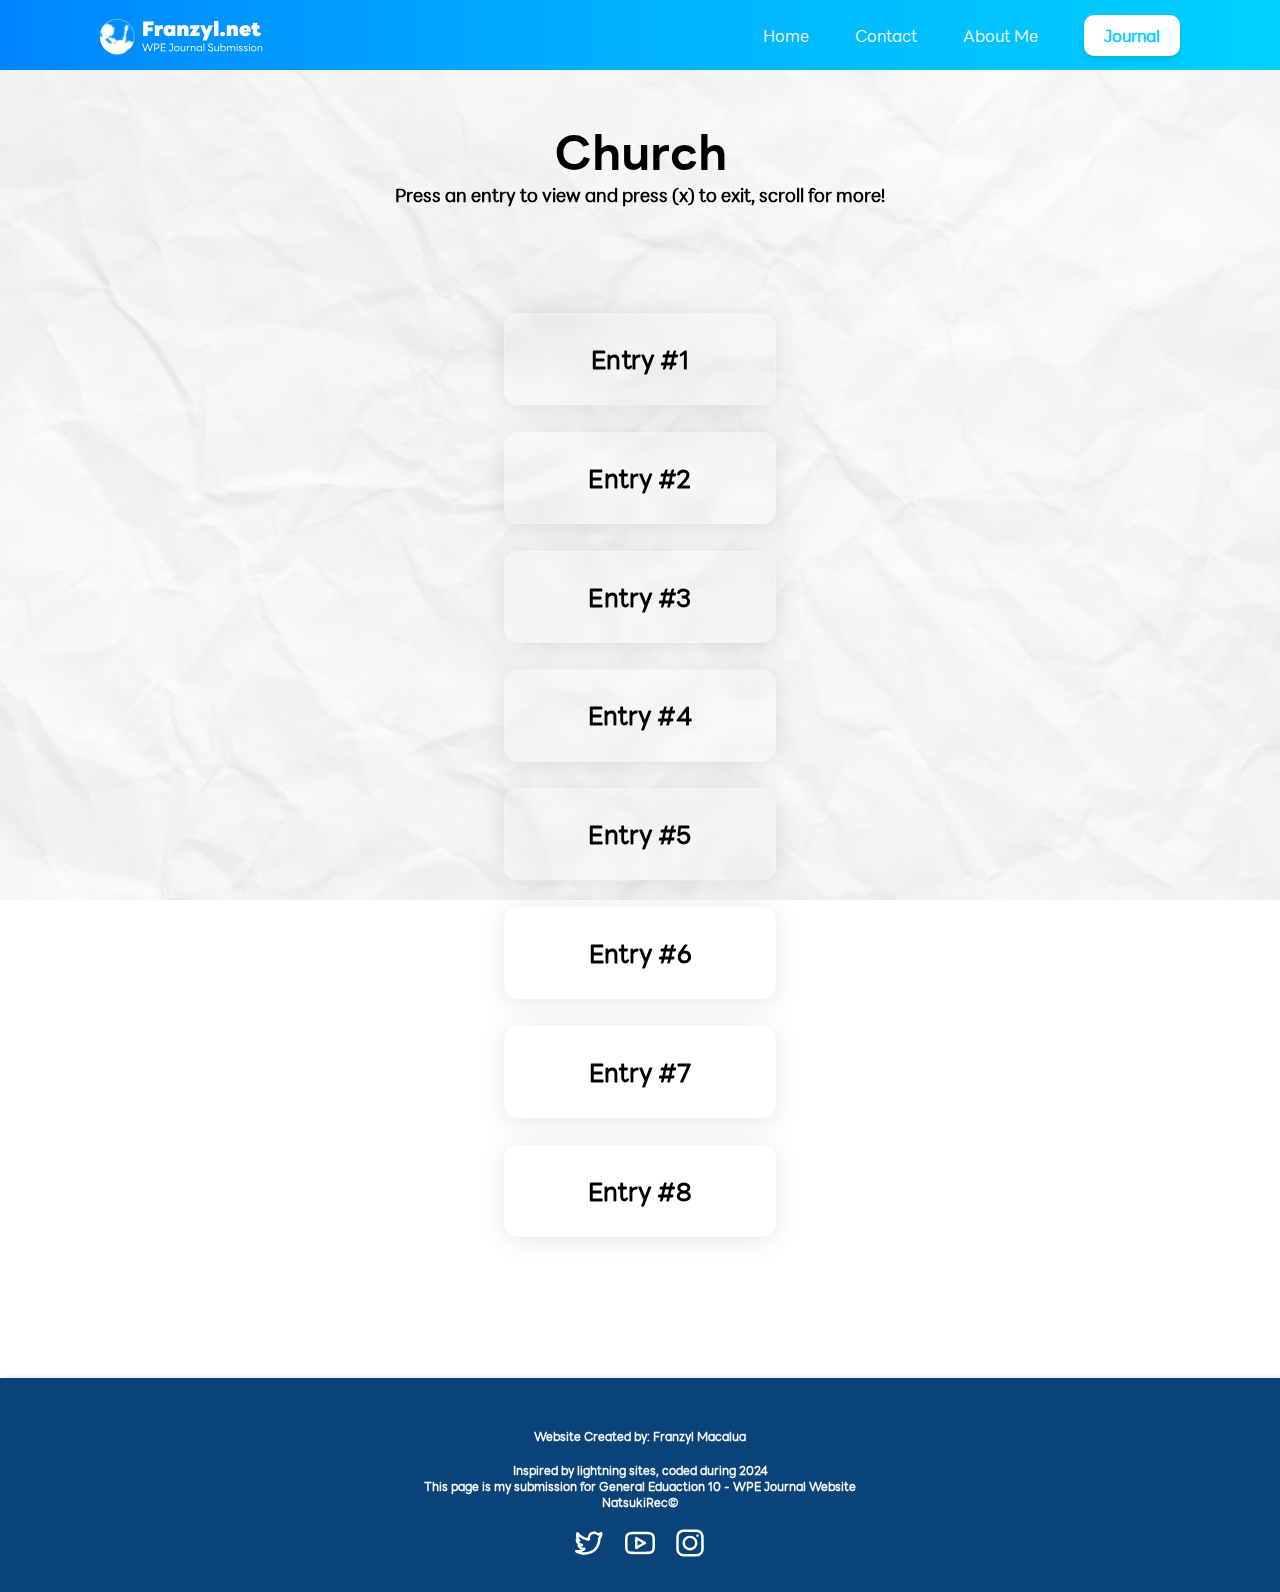
==== Church.html @ 6c52c8e4 "Add files via upload" ====
<!DOCTYPE html>
<html lang="en">
<html>
    <head>
        <meta charset="UTF-8">
        <meta name="viewport" content="width=device-width, initial-scale=1.0">
        <link rel="stylesheet" href="wpestyle.css">
        <title>
            WPE Journal of Franzyl
        </title>
        <link rel="icon" href="FranzylLogo.svg" type="image/svg" sizes="32x32">
    </head>
    <!-- Body editing starts here-->
    <body>
    <div id="root"></div> 
    <!-- Header Section-->
    <div class="header">
        <div class="inner_header">
          <div class="logo_container">
            <img src="FranzylWPElogo+text.svg" width="100%" height="100%" style="pointer-events: none; user-select: none; cursor: default;">
          </div>
          <div class="header_text">
            <a href="WPE Journal HTML.html" class="interactivebuttons"> Home </h5>
            <a href="#" class="interactivebuttons"> Contact </h5>
            <a href="ABOUT.html" class="interactivebuttons"> About Me </h5>
            <a href="#" class="button-style"> Journal </a>
        </div>
      </div>
    </div>
    <!-- Body -->
    <div class="main-content" id="bodyBG">
      <div style="display: block; margin-top: 50px; text-align: center; align-items: center;">
        <h1> Church </h1>
        <h3> Press an entry to view and press (x) to exit, scroll for more!</h3>
      </div>
      <div id="contentContainer">
        <div class="contentBox" id="contentBox1"> 
          <h2 id="contentBoxText1"> Entry #1 </h2>
        </div>
        <div class="contentBox" id="contentBox2"> 
          <h2 id="contentBoxText2"> Entry #2 </h2>
        </div>
        <div class="contentBox" id="contentBox3"> 
          <h2 id="contentBoxText3"> Entry #3 </h2>
        </div>
        <div class="contentBox" id="contentBox4"> 
          <h2 id="contentBoxText4"> Entry #4 </h2>
        </div>
        <div class="contentBox" id="contentBox5"> 
          <h2 id="contentBoxText5"> Entry #5 </h2>
        </div>
        <div class="contentBox" id="contentBox6"> 
          <h2 id="contentBoxText6"> Entry #6 </h2>
        </div>
        <div class="contentBox" id="contentBox7"> 
          <h2 id="contentBoxText7"> Entry #7 </h2>
        </div>
        <div class="contentBox" id="contentBox8"> 
          <h2 id="contentBoxText8"> Entry #8 </h2>
        </div>
      </div>
    </div>
     <!---Footer--->
    <section class="Footer"  style="padding: 50px 0 30px 0px;">
      <h6> Website Created by: Franzyl Macalua </h2>
      <br>
      <h6> Inspired by lightning sites, coded during 2024 </h6>
      <h6> This page is my submission for General Eduaction 10 - WPE Journal Website  </h6>
      <h6> NatsukiRec© </h6>
      <br>
      <div class="footer_logo">
        <a href="https://x.com/NatsukiFranz">
          <img src="twitter_svgrepo.com.svg" style="margin: auto; margin-left: 20px; height: 30px; width: auto; user-select: none;">
        </a>
        <a href="https://www.youtube.com/@franzylltheory">
          <img src="youtube_svgrepo.com.svg" style="margin: auto; margin:0 20px 0 20px; height: 30px; width: auto; user-select: none;">
        </a>
        <a href="https://www.instagram.com/producerfranzyll/">
          <img src="instagram_svgrepo.com.svg" style="margin: auto; margin-right: 20px; height: 30px; width: auto; user-select: none;">
        </a>
      </div>
    </section>
    <script src="churchScript.js"></script>
    <script>
  </script>
    </body>
</html>
---- wpestyle.css ----
@font-face {
    font-family: "LineSeedSansRegular";
    src: url(FONTS/LINESeedSans_W_Rg.eot); /* For IE */
    src: url(FONTS/LINESeedSans_W_Rg.woff2) format('woff2'), /* Modern Browsers */
         url(FONTS/LINESeedSans_W_Rg.woff) format('woff'), /* Most Browsers */
         url(FONTS/LINESeedSans_W_Rg.ttf) format('truetype'); /* Legacy Browsers */
}

@font-face {
    font-family: "LineSeedSansBold";
    src: url(FONTS/LINESeedSans_W_Bd.eot); /* For IE */
    src: url(FONTS/LINESeedSans_W_Bd.woff2) format('woff2'),
         url(FONTS/LINESeedSans_W_Bd.woff) format('woff'),
         url(FONTS/LINESeedSans_W_Bd.ttf) format('truetype');
}

@font-face {
    font-family: "LineSeedSansHe";
    src: url(FONTS/LINESeedSans_W_He.eot); /* For IE */
    src: url(FONTS/LINESeedSans_W_He.woff2) format('woff2'),
         url(FONTS/LINESeedSans_W_He.woff) format('woff'),
         url(FONTS/LINESeedSans_W_He.ttf) format('truetype');
}


#bodyBG::before {
    scale: 1; /* Remove scaling */
    content: "";
    position: fixed;
    top: 0;
    left: 0;
    right: 0;
    bottom: 0;
    background-image: url('paper_texture_by_evusha_d68dvv6-fullview.jpg');
    background-size: cover;
    background-position: center;
    backdrop-filter: blur(20px);
    -webkit-backdrop-filter: blur(20px);
    opacity: 0.4;
    z-index: -1;
    overflow: hidden; /* Hide excess */
}

.main_bodytype{
    margin: 50px 100px ;
    padding: 0 0px;
}

h1 {
    font-family: "LineSeedSansRegular";
}


*{ 
    margin: 0;
    padding: 0;
    list-style: none;
    text-decoration: none;
}

/* Spacings and stuff */

.header-wrapper {
    display: flex;
    align-items: center; /* Align the image and text vertically */
    justify-content: space-between; /* Ensures text and image are spaced out */
}

.header-wrapper img {
    margin-left: 50x; /* Space between the image and the text */
    width: 200px; /* Adjust width as needed */
    height: auto; /* Maintain aspect ratio */
}


.header{ 
    position: sticky;
    z-index: 100; /* Ensure it's above other elements when scrolling */
    top: 0; /* Stick the header to the top of the viewport */
    width: 100%;
    height: 70px;
    display: block;
    background: linear-gradient(to right, #0085FF, #00B2FF, #00D1FF);;
}

.inner_header {
max-width: 1600px; /* Set a max-width to control the size */
width: 100%;
height: 100%;
margin: 0 auto;
display: flex;
align-items: center;
padding: 0px 100px; /* This controls the left and right margins */
box-sizing: border-box; /* Ensure padding is included in the width calculation */
}

.header_text {
    flex-grow: 1; /* Allow the text to take up remaining space after the logo */
    display: flex;
    align-items: center;
    justify-content: flex-end; /* Align words to the right */
    gap: 46px; /* Set equal spacing between the words */
    margin-right: auto; /* Same as the left padding of .inner_header */
    box-sizing: border-box; /* Ensure padding/margin is included */
}

.logo_container {
    width: 180px;
    height: 100%;
    display: flex;
    align-items: center;
    justify-content: flex-start; /* Align logo to the left */
    margin-right: auto; /* Allow logo to take space but push .header_text to the right */
}

.Herostyle {
    display: block;
    text-align: center;
    align-items: center;
    justify-content: center;
    height: 350px;
    position: relative;
}
.Herostyle::before {
    content: "";
    position: absolute;
    top: 0;
    left: 0;
    width: 100%;
    height: 100%;
    background-image: url('PHOTOS/TryThisImage.png'); /* Replace with your image URL */
    background-size: cover;
    background-position: center;
    z-index: -1; /* Ensures the background stays behind the content */
}

.about_me_layout {
    padding: 100px 100px 100px 100px;
    margin: auto;
    height: auto;
}

.about_me_body {
    display: flex;

}

/* Global Settings */


h1 {
    font-family: "LineSeedSansBold";
    font-size: 48px;
}

h2 {
    font-family: "LineSeedSansRegular";
    font-size: 28px;
}

h3 {
    font-family: "LineSeedSansRegular";
    font-size: 18px;
}

h5 {
    font-family: "LineSeedSansRegular";
    font-size: 20px;
    color: #f7f7f7;
}

.interactivebuttons {
    font-family: "LineSeedSansRegular";
    font-size: 16px;
    color: #f7f7f7;
}

.interactivebuttons:hover {
    font-family: "LineSeedSansRegular";
    font-size: 16px;
    color: #f7f7f7;
    transition: all 0.3s ease;
    transform: translateY(-2px);
}

.interactivebuttons:active {
    font-family: "LineSeedSansRegular";
    font-size: 16px;
    color: #f7f7f7;
    transition: all 0.3s ease;
    transform: translateY(1px);  /* Button moves down slightly when clicked */
    
}

h6 {
    font-family: "LineSeedSansRegular";
    font-size: 12px;
    color: #f7f7f7;
}

/*--------------Button Attributes----------------*/

.button-style {
    display: inline-block;
    font-family: "LineSeedSansRegular";
    font-size: 27px;
    padding: 10px 20px;  /* Adjust padding as needed */
    background-color: white;
    color:  #00D1FF;  /* Button text color */
    text-decoration: none;  /* Remove underline */
    border-radius: 10px;  /* Rounded corners */
    font-size: 16px;  /* Adjust font size */
    font-weight: bold;
    box-shadow: 0px 4px 6px rgba(0, 0, 0, 0.1); /* Adds shadow for "pop" effect */
    transition: all 0.3s ease;  /* Smooth transitions */
}

.button-style:hover {
    transition: all 0.3s ease;
    background-color: #f0f0f0;  /* Slightly darker background on hover */
    box-shadow: 0px 6px 10px rgba(0, 0, 0, 0.15); /* More shadow on hover */
    transform: translateY(-2px);  /* Subtle lift effect on hover */
}

.button-style:active {
    transition: all 0.3s ease;
    transform: translateY(1px);  /* Button moves down slightly when clicked */
}

.FiveCees {
    display: inline-block;
    font-family: "LineSeedSansRegular";
    font-size: 100px;
    padding: 20px 20px;
    width: 150px;
    height: auto;
    background-color: white;
    color:  #000;  /* Button text color */
    text-decoration: none;  /* Remove underline */
    border-radius: 10px;  /* Rounded corners */
    font-size: 16px;  /* Adjust font size */
    font-weight: bold;
    box-shadow: 0px 4px 6px rgba(0, 0, 0, 0.1); /* Adds shadow for "pop" effect */
    transition: all 0.3s ease;  /* Smooth transitions */
}

.FiveCees:hover {
    transition: all 0.3s ease;
    background-color: #f0f0f0;  /* Slightly darker background on hover */
    box-shadow: 0px 6px 10px rgba(0, 0, 0, 0.15); /* More shadow on hover */
    transform: translateY(-2px);  /* Subtle lift effect on hover */
}

.FiveCees:active {
    transition: all 0.3s ease;
    transform: translateY(1px);  /* Button moves down slightly when clicked */
}

.aboutmecontainer {
        border-style: dashed;
        border-radius: 14px;
        border-color: #000;
        padding: 20px 60px;
        width: auto;       
}

/* Footer */

.main-content {
    flex-grow: 1;
    display: flex; /* Optional */
    flex-direction: column; /* Optional */
  }

body {
    display: flex;
    flex-direction: column;
    min-height: 100vh;
    margin: 0; /* Remove default margin */
}

.Footer {
    margin-top: auto;
    background-color: #094379;
    color: white;
    text-align: center;
    padding: 4px; /* Optional: Add padding for better readability */
    box-shadow: 10px 4px 6px 4px rgba(0, 0, 0, 0.15);
}
  
  .footer_logo {
      margin: auto; 
      display: flex; 
      justify-content: center;
      align-content: center;
  }

/* Content Box */

.contentBox { 
    align-content: center;
    display: flex; 
    align-items: center; 
    justify-content: center; 
    position: relative; 
    border-radius: 16px; 
    box-shadow: 0 4px 30px rgba(0, 0, 0, 0.1); 
    backdrop-filter: blur(5px); 
    -webkit-backdrop-filter: blur(5px); 
    border: 1px solid rgba(255, 255, 255, 0.3); 
    height: 100px; 
    width: 300px; 
    margin: 10px; 
    cursor: grab; 
    transition: transform 0.3s ease; /* Only transition transform property */ flex-shrink: 0; top: auto; /* Reset any top positioning */ left: auto; /* Reset any left positioning */
    flex-shrink: 0; 
    top: auto; /* Reset any top positioning */ left: auto;

}

.contentBox.disabled {
    pointer-events: none; /* Prevent interaction with disabled boxes */
    opacity: 0.5; /* Optional: Visual feedback for disabled state */
}



.contentBox.enlarged {
    display: flex;
    align-items: center;
    justify-content: center;
    position: absolute; /* Keep it fixed when enlarged */
    height: auto; /* Full viewport height */
    width: calc(100vw + 2%); /* Full viewport width */
    padding: 5px;
    z-index: 101; /* Bring the enlarged box above others */
    top: 30vh; /* Center vertically */
    left: 50%; /* Center horizontally */
    transform: translate(-50%, -50%); /* Center the box */
    margin: 0; /* Remove margin for enlarged state */
    background-color: rgba(255, 255, 255, 0.8); /* Background color with opacity */
    pointer-events: none; /* Allow pointer events for interactions */ 
    overflow: scroll;
}



.contentBox.active {
    height: calc(100vh - 40px); /* Full height with some space */
    width: calc(100vw - 40px);  /* Full width with some space */
    z-index: 1; /* Bring active box to the front */
    overflow: scroll;
}

#contentContainer {
    flex-direction: row;
    align-items: flex-start;
    justify-content: space-between; 
    scale: 90%;
    display: flex;
    align-self: center;
    margin: 25px auto 60px;
    flex-wrap: wrap; /* Allows the boxes to wrap into new rows */
    justify-content: center; /* Centers the boxes in the container */
    align-content: center; /* Aligns rows in the center */
    gap: 10px; /* Optional: Adds space between boxes */
    padding: 20px; /* Optional: Adds padding around the container */
    width: 50%;
}

.contentBox.enlarged::before {
    opacity: 0.2;
}

.contentBox::before {
    content: "";
    position: absolute;
    top: 0;
    left: 0;
    right: 0;
    bottom: 0;
    background-image: url('https://dynamic-media-cdn.tripadvisor.com/media/photo-o/0b/fd/51/af/silliman-university.jpg?w=1200&h=-1&s=1');
    background-size: cover;
    background-position: center;
    filter: blur(10px); /* Blurs the background image */
    z-index: -1; /* Places the blurred background behind the main content */
    opacity: 0.5; /* Default opacity */
    transition: opacity 0.3s ease; /* Smooth transition for opacity change */
}

.contentBox.reduced-opacity::before {
    opacity: 0.1; /* Reduced opacity when class is added */
}

.contentBox:not(.enlarged):hover {
    background-color: #f0f0f0;  /* Slightly darker background on hover */
    box-shadow: 0px 6px 10px rgba(0, 0, 0, 0.15); /* More shadow on hover */
    transform: translateY(-2px);  /* Subtle lift effect on hover */
}

#contentBoxText1,  #contentBoxText2, #contentBoxText3, #contentBoxText4, #contentBoxText5, #contentBoxText6, #contentBoxText7, #contentBoxText8 {
    cursor: grab;
}

.boxInformation {
    display: flex;
    flex-direction: column;
    align-items: center; /* Centers content horizontally */
    justify-content: left;
    padding: 40px;
    margin: auto;
    max-height: calc(100vh - 60px); /* Ensures it fits within the viewport */
    overflow-y: auto;               /* Allows scrolling if content overflows */
    pointer-events: none;
} 

.close-button {
    position: fixed;
    top: 10px; /* Adjust to move down or up */
    right: 10px; /* Move it to the right */
    background: rgba(255, 255, 255, 0.8); /* Background with some opacity */
    border: none; /* No border */
    font-size: 50px; /* Large font size for visibility */
    cursor: grab; /* Pointer cursor for better UX */
    z-index: 20; /* Ensure it is above other elements */
    pointer-events: auto;
}

.close-button:hover {
    color: red; /* Optional: Change color on hover for visibility */
}
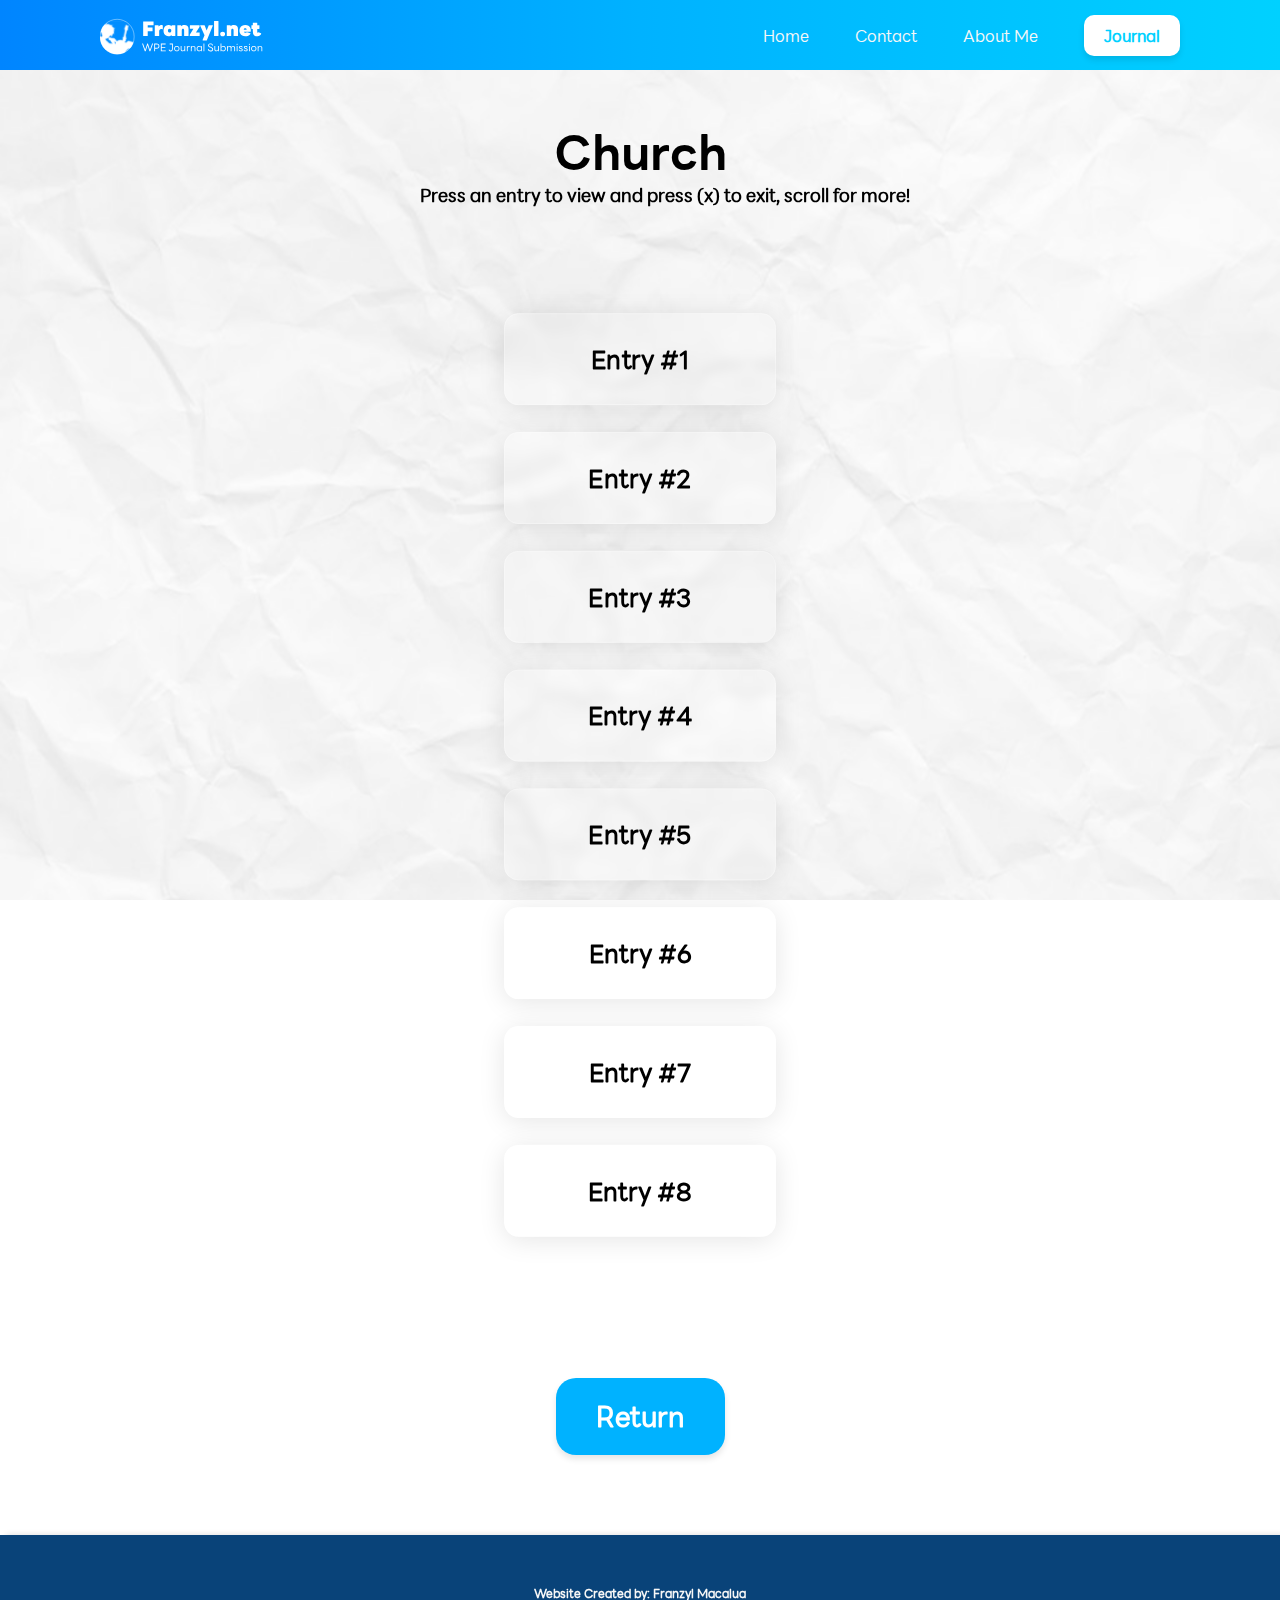
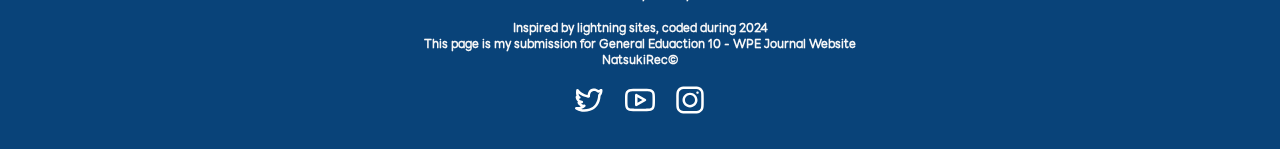
==== commit a56ea73a: "New Return Button For Each Page" ====
--- a/Church.html
+++ b/Church.html
@@ -4,7 +4,8 @@
     <head>
         <meta charset="UTF-8">
         <meta name="viewport" content="width=device-width, initial-scale=1.0">
-        <link rel="stylesheet" href="wpestyle.css">
+        <link rel="stylesheet" href="wpestyle.css" media="screen and (min-width: 601px)">
+        <link rel="stylesheet" href="small-screen.css" media="screen and (max-width: 600px)">
         <title>
             WPE Journal of Franzyl
         </title>
@@ -12,7 +13,7 @@
     </head>
     <!-- Body editing starts here-->
     <body>
-    <div id="root"></div> 
+    <div id="root"></div>
     <!-- Header Section-->
     <div class="header">
         <div class="inner_header">
@@ -20,10 +21,10 @@
             <img src="FranzylWPElogo+text.svg" width="100%" height="100%" style="pointer-events: none; user-select: none; cursor: default;">
           </div>
           <div class="header_text">
-            <a href="WPE Journal HTML.html" class="interactivebuttons"> Home </h5>
-            <a href="#" class="interactivebuttons"> Contact </h5>
+            <a href="index.html" class="interactivebuttons"> Home </h5>
+            <a href="https://linktr.ee/ProducerFranzylNatsuki" class="interactivebuttons"> Contact </h5>
             <a href="ABOUT.html" class="interactivebuttons"> About Me </h5>
-            <a href="#" class="button-style"> Journal </a>
+            <a href="Summary.html" class="button-style"> Journal </a>
         </div>
       </div>
     </div>
@@ -31,34 +32,39 @@
     <div class="main-content" id="bodyBG">
       <div style="display: block; margin-top: 50px; text-align: center; align-items: center;">
         <h1> Church </h1>
-        <h3> Press an entry to view and press (x) to exit, scroll for more!</h3>
+        <h3 class="normalyap"> Press an entry to view and press (x) to exit, scroll for more!</h3>
       </div>
       <div id="contentContainer">
-        <div class="contentBox" id="contentBox1"> 
+        <div class="contentBox" id="contentBox1">
           <h2 id="contentBoxText1"> Entry #1 </h2>
         </div>
-        <div class="contentBox" id="contentBox2"> 
+        <div class="contentBox" id="contentBox2">
           <h2 id="contentBoxText2"> Entry #2 </h2>
         </div>
-        <div class="contentBox" id="contentBox3"> 
+        <div class="contentBox" id="contentBox3">
           <h2 id="contentBoxText3"> Entry #3 </h2>
         </div>
-        <div class="contentBox" id="contentBox4"> 
+        <div class="contentBox" id="contentBox4">
           <h2 id="contentBoxText4"> Entry #4 </h2>
         </div>
-        <div class="contentBox" id="contentBox5"> 
+        <div class="contentBox" id="contentBox5">
           <h2 id="contentBoxText5"> Entry #5 </h2>
         </div>
-        <div class="contentBox" id="contentBox6"> 
+        <div class="contentBox" id="contentBox6">
           <h2 id="contentBoxText6"> Entry #6 </h2>
         </div>
-        <div class="contentBox" id="contentBox7"> 
+        <div class="contentBox" id="contentBox7">
           <h2 id="contentBoxText7"> Entry #7 </h2>
         </div>
-        <div class="contentBox" id="contentBox8"> 
+        <div class="contentBox" id="contentBox8">
           <h2 id="contentBoxText8"> Entry #8 </h2>
         </div>
       </div>
+      <div style="display: block; margin: 0 0 5em; text-align: center; align-items: center;">
+        <a href="index.html">
+           <h2 class="return_button"> Return </h2>
+         </a>
+       </div>
     </div>
      <!---Footer--->
     <section class="Footer"  style="padding: 50px 0 30px 0px;">
@@ -84,4 +90,4 @@
     <script>
   </script>
     </body>
-</html>+</html>
--- a/wpestyle.css
+++ b/wpestyle.css
@@ -22,6 +22,22 @@
          url(FONTS/LINESeedSans_W_He.ttf) format('truetype');
 }
 
+.return_button {
+  text-decoration: none;
+  width: fit-content;
+  color: white;
+  background-color: #00B2FF;
+  border-radius: 20px;
+  padding: 20px 40px;
+  margin: 0 auto;
+  transition: transform 0.3s ease-in, text-decoration 0.3s ease-in, color 0.3s ease-in;
+  box-shadow: 0px 4px 6px rgba(0, 0, 0, 0.1);
+}
+
+.return_button:hover {
+  text-decoration: underline;
+  transform: translateY(-2px);
+}
 
 #bodyBG::before {
     scale: 1; /* Remove scaling */
@@ -51,7 +67,7 @@
 }
 
 
-*{ 
+*{
     margin: 0;
     padding: 0;
     list-style: none;
@@ -73,7 +89,7 @@
 }
 
 
-.header{ 
+.header {
     position: sticky;
     z-index: 100; /* Ensure it's above other elements when scrolling */
     top: 0; /* Stick the header to the top of the viewport */
@@ -142,7 +158,47 @@
 
 .about_me_body {
     display: flex;
-
+}
+
+.about_me_text {
+  margin: 50px 100px;
+  text-align: justify;
+  text-justify: inter-word;
+  text-indent: 40px;
+}
+
+.about_me_images {
+  height: 40px;
+  width: auto;
+  margin-right: 15px;
+  top: 0; bottom: 0;
+}
+
+.about_me_franzyl {
+  height: 250px;
+  width: auto;
+  margin: 0 10px;
+  border-radius: 15px;
+}
+
+.languagecontainer {
+  display: flex;
+  justify-items: center;
+  justify-content: center;
+  margin-top: 20px;
+}
+
+.table_header {
+  margin-top: 2em;
+  text-align: center;
+}
+.tablecontainer {
+  margin: 1em;
+}
+
+.table {
+  width: 100%;
+  margin: 1em 0;
 }
 
 /* Global Settings */
@@ -189,7 +245,7 @@
     color: #f7f7f7;
     transition: all 0.3s ease;
     transform: translateY(1px);  /* Button moves down slightly when clicked */
-    
+
 }
 
 h6 {
@@ -225,6 +281,11 @@
 .button-style:active {
     transition: all 0.3s ease;
     transform: translateY(1px);  /* Button moves down slightly when clicked */
+}
+
+.wpeyapping {
+  padding: 75px 75px 75px 75px;
+  height: auto;
 }
 
 .FiveCees {
@@ -261,7 +322,7 @@
         border-radius: 14px;
         border-color: #000;
         padding: 20px 60px;
-        width: auto;       
+        width: auto;
 }
 
 /* Footer */
@@ -277,6 +338,7 @@
     flex-direction: column;
     min-height: 100vh;
     margin: 0; /* Remove default margin */
+    box-sizing: border-box;
 }
 
 .Footer {
@@ -287,33 +349,33 @@
     padding: 4px; /* Optional: Add padding for better readability */
     box-shadow: 10px 4px 6px 4px rgba(0, 0, 0, 0.15);
 }
-  
+
   .footer_logo {
-      margin: auto; 
-      display: flex; 
+      margin: auto;
+      display: flex;
       justify-content: center;
       align-content: center;
   }
 
 /* Content Box */
 
-.contentBox { 
+.contentBox {
     align-content: center;
-    display: flex; 
-    align-items: center; 
-    justify-content: center; 
-    position: relative; 
-    border-radius: 16px; 
-    box-shadow: 0 4px 30px rgba(0, 0, 0, 0.1); 
-    backdrop-filter: blur(5px); 
-    -webkit-backdrop-filter: blur(5px); 
-    border: 1px solid rgba(255, 255, 255, 0.3); 
-    height: 100px; 
-    width: 300px; 
-    margin: 10px; 
-    cursor: grab; 
+    display: flex;
+    align-items: center;
+    justify-content: center;
+    position: relative;
+    border-radius: 16px;
+    box-shadow: 0 4px 30px rgba(0, 0, 0, 0.1);
+    backdrop-filter: blur(5px);
+    -webkit-backdrop-filter: blur(5px);
+    border: 1px solid rgba(255, 255, 255, 0.3);
+    height: 100px;
+    width: 300px;
+    margin: 10px;
+    cursor: grab;
     transition: transform 0.3s ease; /* Only transition transform property */ flex-shrink: 0; top: auto; /* Reset any top positioning */ left: auto; /* Reset any left positioning */
-    flex-shrink: 0; 
+    flex-shrink: 0;
     top: auto; /* Reset any top positioning */ left: auto;
 
 }
@@ -339,8 +401,8 @@
     transform: translate(-50%, -50%); /* Center the box */
     margin: 0; /* Remove margin for enlarged state */
     background-color: rgba(255, 255, 255, 0.8); /* Background color with opacity */
-    pointer-events: none; /* Allow pointer events for interactions */ 
-    overflow: scroll;
+    pointer-events: none;
+    cursor: auto;
 }
 
 
@@ -349,13 +411,12 @@
     height: calc(100vh - 40px); /* Full height with some space */
     width: calc(100vw - 40px);  /* Full width with some space */
     z-index: 1; /* Bring active box to the front */
-    overflow: scroll;
 }
 
 #contentContainer {
     flex-direction: row;
     align-items: flex-start;
-    justify-content: space-between; 
+    justify-content: space-between;
     scale: 90%;
     display: flex;
     align-self: center;
@@ -379,7 +440,7 @@
     left: 0;
     right: 0;
     bottom: 0;
-    background-image: url('https://dynamic-media-cdn.tripadvisor.com/media/photo-o/0b/fd/51/af/silliman-university.jpg?w=1200&h=-1&s=1');
+    background-image: url('silliman-university.jpg');
     background-size: cover;
     background-position: center;
     filter: blur(10px); /* Blurs the background image */
@@ -407,12 +468,14 @@
     flex-direction: column;
     align-items: center; /* Centers content horizontally */
     justify-content: left;
+    text-justify: justified;
     padding: 40px;
     margin: auto;
     max-height: calc(100vh - 60px); /* Ensures it fits within the viewport */
     overflow-y: auto;               /* Allows scrolling if content overflows */
-    pointer-events: none;
-} 
+    pointer-events: all;
+    cursor: auto;
+}
 
 .close-button {
     position: fixed;
@@ -429,3 +492,21 @@
 .close-button:hover {
     color: red; /* Optional: Change color on hover for visibility */
 }
+
+.normalyapscontent {
+    max-width: 1000px; /* Limits the width of the text blocks */
+    width: 90%; /* Ensures responsiveness */
+    margin: 20px auto; /* Centers the text within the parent */
+    text-align: justify; /* Justifies the text for a clean look */
+}
+
+.normalyap {
+  text-indent: 50px;
+}
+
+.mobileimagesindiv {
+  width: 33%;
+  height: auto;
+  border-radius: 20px;
+  margin: 0 5px 30px;
+}
--- a/small-screen.css
+++ b/small-screen.css
@@ -0,0 +1,472 @@
+@font-face {
+    font-family: "LineSeedSansRegular";
+    src: url(FONTS/LINESeedSans_W_Rg.eot); /* For IE */
+    src: url(FONTS/LINESeedSans_W_Rg.woff2) format('woff2'), /* Modern Browsers */
+         url(FONTS/LINESeedSans_W_Rg.woff) format('woff'), /* Most Browsers */
+         url(FONTS/LINESeedSans_W_Rg.ttf) format('truetype'); /* Legacy Browsers */
+}
+
+@font-face {
+    font-family: "LineSeedSansBold";
+    src: url(FONTS/LINESeedSans_W_Bd.eot); /* For IE */
+    src: url(FONTS/LINESeedSans_W_Bd.woff2) format('woff2'),
+         url(FONTS/LINESeedSans_W_Bd.woff) format('woff'),
+         url(FONTS/LINESeedSans_W_Bd.ttf) format('truetype');
+}
+
+@font-face {
+    font-family: "LineSeedSansHe";
+    src: url(FONTS/LINESeedSans_W_He.eot); /* For IE */
+    src: url(FONTS/LINESeedSans_W_He.woff2) format('woff2'),
+         url(FONTS/LINESeedSans_W_He.woff) format('woff'),
+         url(FONTS/LINESeedSans_W_He.ttf) format('truetype');
+}
+
+.return_button {
+  text-decoration: none;
+  width: fit-content;
+  color: white;
+  background-color: #00B2FF;
+  border-radius: 20px;
+  padding: 20px 40px;
+  margin: 0 auto;
+  transition: transform 0.3s ease-in, text-decoration 0.3s ease-in, color 0.3s ease-in;
+  box-shadow: 0px 4px 6px rgba(0, 0, 0, 0.1);
+}
+
+.return_button:hover {
+  text-decoration: underline;
+  transform: translateY(-2px);
+}
+
+
+#bodyBG::before {
+    scale: 1; /* Remove scaling */
+    content: "";
+    position: fixed;
+    top: 0;
+    left: 0;
+    right: 0;
+    bottom: 0;
+    background-image: url('paper_texture_by_evusha_d68dvv6-fullview.jpg');
+    background-size: cover;
+    background-position: center;
+    backdrop-filter: blur(20px);
+    -webkit-backdrop-filter: blur(20px);
+    opacity: 0.4;
+    z-index: -1;
+    overflow: hidden; /* Hide excess */
+}
+
+h1 {
+    font-family: "LineSeedSansRegular";
+}
+
+
+*{
+    margin: 0;
+    padding: 0;
+    list-style: none;
+    text-decoration: none;
+      box-sizing: border-box;
+}
+
+body {
+  max-width: 600px;
+  margin: 0 auto; /* Center the body */
+  overflow-x: hidden; /* Prevent horizontal scrolling */
+  box-sizing: border-box;
+}
+
+.languagecontainer {
+  display: flex;
+  flex-direction: column;
+  justify-items: center;
+  justify-content: center;
+  margin-top: 20px;
+}
+
+.header-wrapper {
+    display: flex;
+    flex-direction: column;
+    align-items: center; /* Align the image and text vertically */
+    justify-content: space-between; /* Ensures text and image are spaced out */
+}
+
+.header-wrapper img {
+    margin-left: 50x; /* Space between the image and the text */
+    width: 200px; /* Adjust width as needed */
+    height: auto; /* Maintain aspect ratio */
+}
+
+/* Global Settings */
+
+
+h1 {
+    font-family: "LineSeedSansBold";
+    font-size: 25px;
+}
+
+h2 {
+    font-family: "LineSeedSansRegular";
+    font-size: 13px;
+}
+
+h3 {
+    font-family: "LineSeedSansRegular";
+    font-size: 8px;
+}
+
+h5 {
+    font-family: "LineSeedSansRegular";
+    font-size: 8px;
+    color: #f7f7f7;
+}
+
+h6 {
+    font-family: "LineSeedSansRegular";
+    font-size: 9px;
+}
+
+
+/* Spacings and stuff */
+.header {
+  position: sticky;
+  z-index: 100;
+  top: 0;
+  width: 100%;
+  max-width: 100vw;
+  box-sizing: border-box;
+  display: flex;
+  background: linear-gradient(to right, #0085FF, #00B2FF, #00D1FF);
+  padding: 1em;
+}
+
+.inner_header {
+  justify-content: center;
+  align-self: center;
+  margin: auto;
+  padding: 0;
+}
+.header_text {
+  display: flex;
+    flex-wrap: wrap;
+  justify-content: center;
+  gap: 10px;
+  padding: 0 20px;
+}
+
+.header_text a {
+  font-family: "LineSeedSansRegular";
+  font-size: 13px;
+  flex-shrink: 1;
+  text-decoration: none; /* Optional: Removes underline for links */
+  color: white; /* Optional: Text color */
+  padding: 0 5px; /* Add internal spacing if needed */
+  transition: color 0.3s ease; /* Optional: Transition for hover effect */
+}
+
+.logo_container {
+    display: none;
+}
+
+.Footer {
+  margin-top: auto;
+  background-color: #094379;
+  color: white;
+  text-align: center;
+  padding: 4px; /* Optional: Add padding for better readability */
+  box-shadow: 10px 4px 6px 4px rgba(0, 0, 0, 0.15);
+}
+
+.footer_logo {
+    margin: auto;
+    display: flex;
+    justify-content: center;
+    align-content: center;
+    scale: 70%;
+}
+
+.wpeyapping {
+  padding: 35px 5px;
+}
+
+.normalyap {
+  font-size: 13px;
+}
+
+.headeryap {
+  font-size: 24px;
+}
+
+.Herostyle {
+    display: block;
+    text-align: center;
+    align-items: center;
+    justify-content: center;
+    height: 350px;
+    position: relative;
+}
+.Herostyle::before {
+    content: "";
+    position: absolute;
+    top: 0;
+    left: 0;
+    width: 100%;
+    height: 100%;
+    background-image: url('PHOTOS/TryThisImage.png'); /* Replace with your image URL */
+    background-size: cover;
+    background-position: center;
+    z-index: -1; /* Ensures the background stays behind the content */
+}
+
+.about_me_layout {
+    padding: 100px 20px;
+    margin: auto;
+    height: auto;
+}
+
+.about_me_body {
+    display: flex;
+}
+
+.about_me_text {
+  margin: 0 25px 25px;
+  text-align: justify;
+  text-justify: inter-word;
+  text-indent: 40px;
+}
+
+.about_me_images {
+  height: 30px;
+  width: auto;
+  margin-right: 20px ;
+  top: 0; bottom: 0;
+}
+
+.about_me_franzyl {
+    height: 200px;
+    width: auto;
+    margin: 10px;
+    border-radius: 15px;
+}
+
+.about_me_franzyl h1 {
+  font-size: 20px;
+}
+
+.table_header {
+  margin-top: 2em;
+  text-align: center;
+}
+.tablecontainer {
+  margin: 1em;
+}
+
+.table {
+  width: 100%;
+  margin: 1em 0;
+}
+
+.lanuagetext {
+  margin: auto 0;
+}
+
+.aboutmecontainer {
+        border-style: dashed;
+        border-radius: 14px;
+        border-color: #000;
+        padding: 20px 60px;
+        width: auto;
+}
+
+.FiveCees {
+    display: inline-block;
+    font-family: "LineSeedSansRegular";
+    font-size: 100px;
+    padding: 20px 20px;
+    width: 150px;
+    height: auto;
+    background-color: white;
+    color:  #000;  /* Button text color */
+    text-decoration: none;  /* Remove underline */
+    border-radius: 10px;  /* Rounded corners */
+    font-size: 16px;  /* Adjust font size */
+    font-weight: bold;
+    box-shadow: 0px 4px 6px rgba(0, 0, 0, 0.1); /* Adds shadow for "pop" effect */
+    transition: all 0.3s ease;  /* Smooth transitions */
+}
+
+.FiveCees:hover {
+    transition: all 0.3s ease;
+    background-color: #f0f0f0;  /* Slightly darker background on hover */
+    box-shadow: 0px 6px 10px rgba(0, 0, 0, 0.15); /* More shadow on hover */
+    transform: translateY(-2px);  /* Subtle lift effect on hover */
+}
+
+.FiveCees:active {
+    transition: all 0.3s ease;
+    transform: translateY(1px);  /* Button moves down slightly when clicked */
+}
+
+.fiveceesbuttonnav {
+  flex-direction: column;
+  gap: 20px;
+}
+
+
+.contentBox {
+    align-content: center;
+    display: flex;
+    align-items: center;
+    justify-content: center;
+    position: relative;
+    border-radius: 16px;
+    box-shadow: 0 4px 30px rgba(0, 0, 0, 0.1);
+    backdrop-filter: blur(5px);
+    -webkit-backdrop-filter: blur(5px);
+    border: 1px solid rgba(255, 255, 255, 0.3);
+    height: 100px;
+    width: 300px;
+    margin: 10px;
+    cursor: grab;
+    transition: transform 0.3s ease; /* Only transition transform property */ flex-shrink: 0; top: auto; /* Reset any top positioning */ left: auto; /* Reset any left positioning */
+    flex-shrink: 0;
+    top: auto; /* Reset any top positioning */ left: auto;
+
+}
+
+.contentBox.disabled {
+    pointer-events: none; /* Prevent interaction with disabled boxes */
+    opacity: 0.5; /* Optional: Visual feedback for disabled state */
+}
+
+
+
+.contentBox.enlarged {
+    display: flex;
+    align-items: center;
+    justify-content: center;
+    position: absolute; /* Keep it fixed when enlarged */
+    height: auto; /* Full viewport height */
+    width: 90vw; /* Full viewport width */
+    padding: 5px;
+    z-index: 101; /* Bring the enlarged box above others */
+    top: 30vh; /* Center vertically */
+    left: 50%; /* Center horizontally */
+    transform: translate(-50%, -50%); /* Center the box */
+    margin: 0; /* Remove margin for enlarged state */
+    background-color: rgba(255, 255, 255, 0.8); /* Background color with opacity */
+    pointer-events: none;
+    cursor: auto;
+    font-size: 20px;
+}
+
+
+
+.contentBox.active {
+    height: calc(100vh - 40px); /* Full height with some space */
+    width: calc(100vw - 40px);  /* Full width with some space */
+    z-index: 1; /* Bring active box to the front */
+}
+
+#contentContainer {
+    flex-direction: row;
+    align-items: flex-start;
+    justify-content: space-between;
+    scale: 90%;
+    display: flex;
+    align-self: center;
+    margin: 25px auto 60px;
+    flex-wrap: wrap; /* Allows the boxes to wrap into new rows */
+    justify-content: center; /* Centers the boxes in the container */
+    align-content: center; /* Aligns rows in the center */
+    gap: 10px; /* Optional: Adds space between boxes */
+    padding: 20px; /* Optional: Adds padding around the container */
+    width: 50%;
+}
+
+.contentBox.enlarged::before {
+    opacity: 0.2;
+}
+
+.contentBox::before {
+    content: "";
+    position: absolute;
+    top: 0;
+    left: 0;
+    right: 0;
+    bottom: 0;
+    background-image: url('silliman-university.jpg');
+    background-size: cover;
+    background-position: center;
+    filter: blur(10px); /* Blurs the background image */
+    z-index: -1; /* Places the blurred background behind the main content */
+    opacity: 0.5; /* Default opacity */
+    transition: opacity 0.3s ease; /* Smooth transition for opacity change */
+}
+
+.contentBox.reduced-opacity::before {
+    opacity: 0.1; /* Reduced opacity when class is added */
+}
+
+.contentBox:not(.enlarged):hover {
+    background-color: #f0f0f0;  /* Slightly darker background on hover */
+    box-shadow: 0px 6px 10px rgba(0, 0, 0, 0.15); /* More shadow on hover */
+    transform: translateY(-2px);  /* Subtle lift effect on hover */
+}
+
+#contentBoxText1,  #contentBoxText2, #contentBoxText3, #contentBoxText4, #contentBoxText5, #contentBoxText6, #contentBoxText7, #contentBoxText8 {
+    cursor: grab;
+    font-size: 20px;
+}
+
+.boxInformation {
+    display: flex;
+    flex-direction: column;
+    align-items: center; /* Centers content horizontally */
+    justify-content: left;
+    text-justify: justified;
+    padding: 40px;
+    margin: auto;
+    max-height: calc(100vh - 60px); /* Ensures it fits within the viewport */
+    overflow-y: auto;               /* Allows scrolling if content overflows */
+    pointer-events: all;
+    cursor: auto;
+}
+
+.close-button {
+    position: fixed;
+    top: 10px; /* Adjust to move down or up */
+    right: 10px; /* Move it to the right */
+    background: rgba(255, 255, 255, 0.8); /* Background with some opacity */
+    border: none; /* No border */
+    font-size: 50px; /* Large font size for visibility */
+    cursor: grab; /* Pointer cursor for better UX */
+    z-index: 20; /* Ensure it is above other elements */
+    pointer-events: auto;
+}
+
+.close-button:hover {
+    color: red; /* Optional: Change color on hover for visibility */
+}
+
+.mobileimages {
+  display: flex;
+  flex-direction: column;
+}
+
+
+.mobileimagesindiv {
+  width: 100%;
+  height: auto;
+  border-radius: 20px;
+  margin: 0 5px 30px;
+}
+
+
+.body-overflow-hidden {
+  overflow: hidden;
+  position: fixed;
+  width: 100%;
+}
